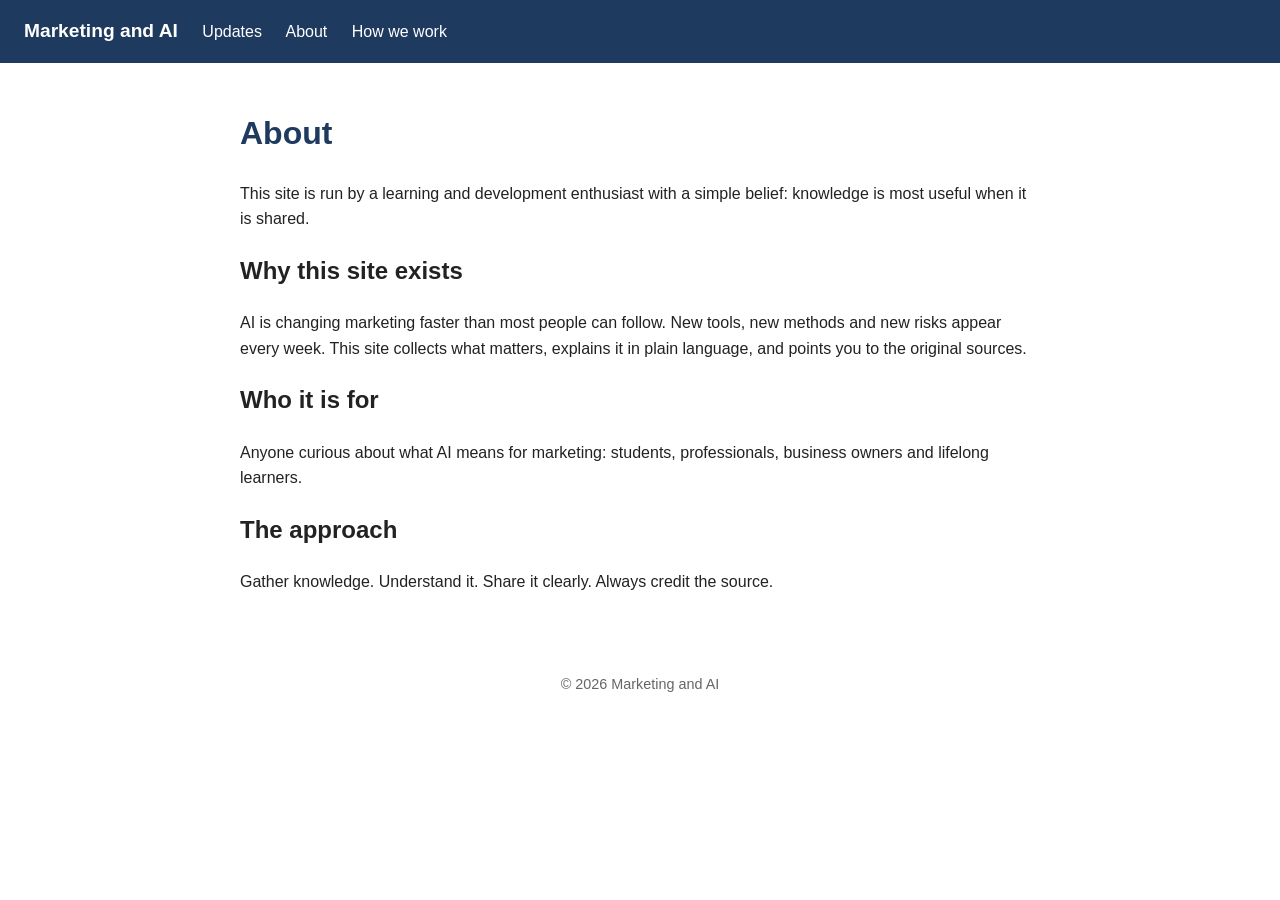
==== about.html @ 27385b11 "Create about.html" ====
<!DOCTYPE html>
<html lang="en">
<head>
  <meta charset="UTF-8">
  <meta name="viewport" content="width=device-width, initial-scale=1">
  <title>About | Marketing and AI</title>
  <meta name="description" content="Why this site exists and who it is for.">
  <link rel="stylesheet" href="style.css">
</head>
<body>
  <header>
    <a href="index.html" class="logo">Marketing and AI</a>
    <a href="updates.html">Updates</a>
    <a href="about.html">About</a>
    <a href="how-we-work.html">How we work</a>
  </header>

  <main>
    <h1>About</h1>

    <p>This site is run by a learning and development enthusiast with a simple belief: knowledge is most useful when it is shared.</p>

    <h2>Why this site exists</h2>
    <p>AI is changing marketing faster than most people can follow. New tools, new methods and new risks appear every week. This site collects what matters, explains it in plain language, and points you to the original sources.</p>

    <h2>Who it is for</h2>
    <p>Anyone curious about what AI means for marketing: students, professionals, business owners and lifelong learners.</p>

    <h2>The approach</h2>
    <p>Gather knowledge. Understand it. Share it clearly. Always credit the source.</p>
  </main>

  <footer>
    <p>© 2026 Marketing and AI</p>
  </footer>
</body>
</html>
---- style.css ----
/* Colours used across the whole site */
:root {
  --main: #1f3a5f;
  --accent: #e07a2e;
  --text: #222222;
  --light: #f5f6f8;
}

body {
  margin: 0;
  font-family: Arial, Helvetica, sans-serif;
  color: var(--text);
  line-height: 1.6;
}

/* Top menu */
header {
  background: var(--main);
  padding: 16px 24px;
}
header a {
  color: white;
  text-decoration: none;
  margin-right: 20px;
}
header .logo {
  font-weight: bold;
  font-size: 1.2em;
}

/* Page content */
main {
  max-width: 800px;
  margin: 0 auto;
  padding: 24px;
}
h1 {
  color: var(--main);
}

/* Boxes for updates */
.card {
  background: var(--light);
  border-left: 4px solid var(--accent);
  padding: 16px;
  margin-bottom: 16px;
}

footer {
  text-align: center;
  padding: 24px;
  color: #666666;
  font-size: 0.9em;
}
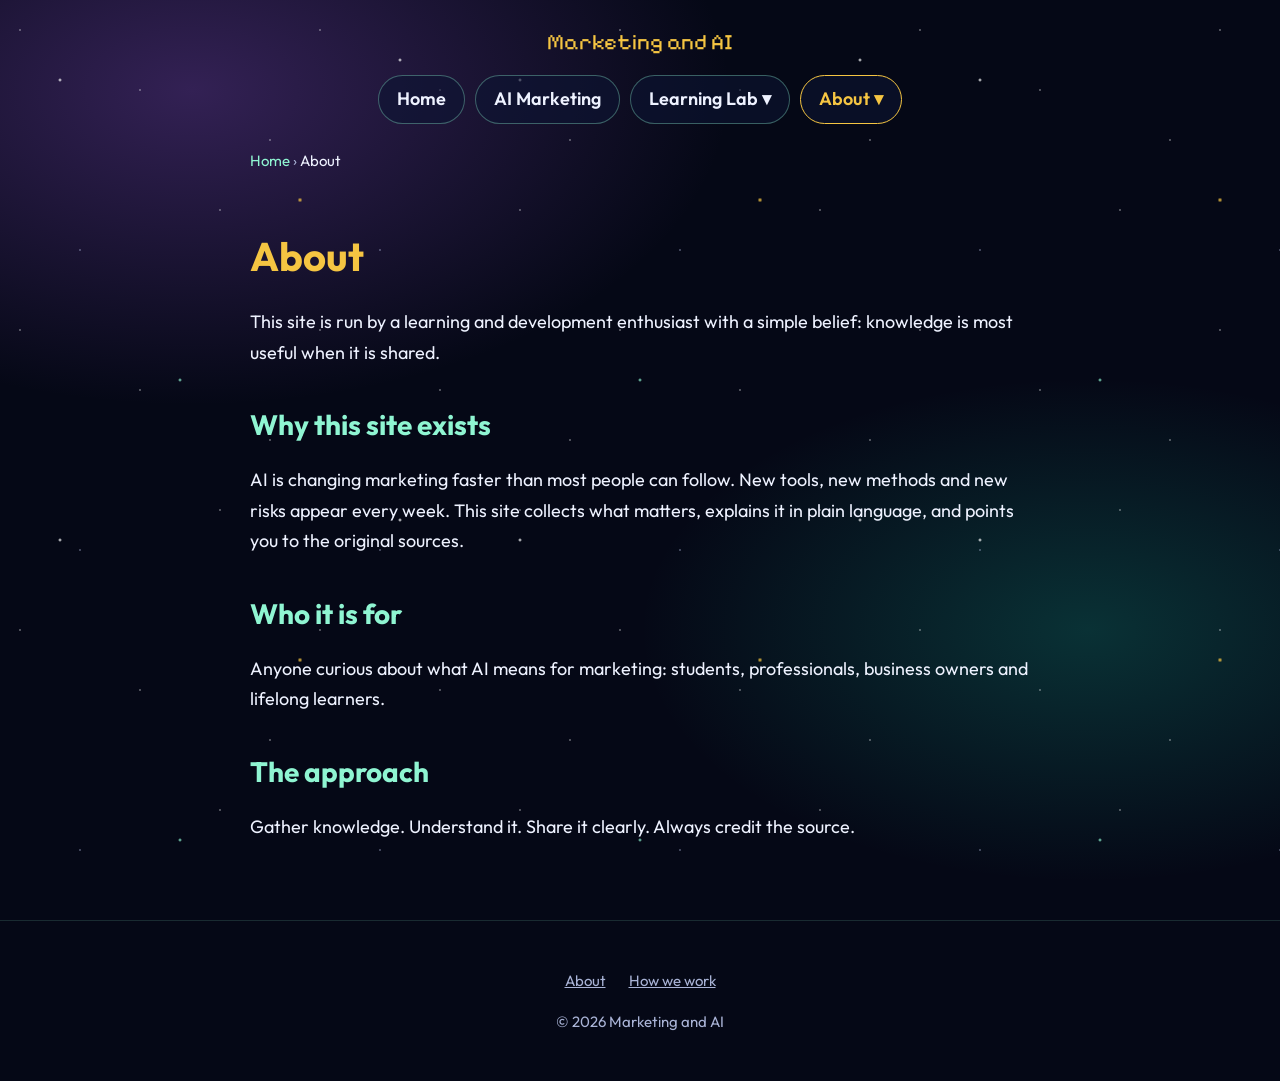
==== commit 14680309: "Add files via upload" ====
--- a/about.html
+++ b/about.html
@@ -1,20 +1,19 @@
 <!DOCTYPE html>
 <html lang="en">
+<!-- HEAD: information for the browser and Google, not shown on the page -->
 <head>
   <meta charset="UTF-8">
   <meta name="viewport" content="width=device-width, initial-scale=1">
   <title>About | Marketing and AI</title>
   <meta name="description" content="Why this site exists and who it is for.">
+  <!-- Connects this page to the design file -->
   <link rel="stylesheet" href="style.css">
 </head>
 <body>
-  <header>
-    <a href="index.html" class="logo">Marketing and AI</a>
-    <a href="updates.html">Updates</a>
-    <a href="about.html">About</a>
-    <a href="how-we-work.html">How we work</a>
-  </header>
+  <!-- MENU AND BREADCRUMB: filled in by menu.js -->
+  <div id="site-header"></div>
 
+  <!-- MAIN: the content of this page -->
   <main>
     <h1>About</h1>
 
@@ -30,8 +29,13 @@
     <p>Gather knowledge. Understand it. Share it clearly. Always credit the source.</p>
   </main>
 
-  <footer>
-    <p>© 2026 Marketing and AI</p>
-  </footer>
+  <!-- FOOTER: filled in by menu.js -->
+  <div id="site-footer"></div>
+
+  <!-- SHARED MENU: builds the menu, breadcrumb and footer above -->
+  <script src="menu.js"></script>
+
+  <!-- ANALYTICS: counts visits to this page in Cloudflare -->
+  <!-- Cloudflare Web Analytics --><script type='module' src='https://static.cloudflareinsights.com/beacon.min.js' data-cf-beacon='{"token": "c63829bfea0d47c79f9a91db8008874c"}'></script><!-- End Cloudflare Web Analytics -->
 </body>
 </html>
--- a/style.css
+++ b/style.css
@@ -1,54 +1,632 @@
-/* Colours used across the whole site */
+@import url('https://fonts.googleapis.com/css2?family=Outfit:wght@400;600;800&family=Pixelify+Sans:wght@700&display=swap');
+
+/* Brand colours */
 :root {
-  --main: #1f3a5f;
-  --accent: #e07a2e;
-  --text: #222222;
-  --light: #f5f6f8;
-}
-
+  --space: #050816;
+  --navy: #0d1433;
+  --purple: #6b3fa0;
+  --teal: #19c4a4;
+  --mint: #8ff5d2;
+  --gold: #f5c542;
+  --text: #eef2ff;
+  --muted: #a9b3d6;
+}
+
+* { box-sizing: border-box; }
+
+/* Deep space with two nebula clouds */
 body {
   margin: 0;
-  font-family: Arial, Helvetica, sans-serif;
+  min-height: 100vh;
+  font-family: 'Outfit', Arial, sans-serif;
+  font-size: 18px;
+  line-height: 1.7;
   color: var(--text);
-  line-height: 1.6;
-}
-
-/* Top menu */
+  background:
+    radial-gradient(ellipse 60% 50% at 15% 10%, rgba(107,63,160,0.45), transparent 70%),
+    radial-gradient(ellipse 50% 40% at 85% 70%, rgba(25,196,164,0.22), transparent 70%),
+    var(--space);
+  background-attachment: fixed;
+}
+
+/* Two layers of stars on every page: small drifting ones and bigger twinkling ones */
+body::before,
+body::after {
+  content: "";
+  position: fixed;
+  inset: 0;
+  z-index: -1;
+  pointer-events: none;
+}
+body::before {
+  background-image:
+    radial-gradient(1px 1px at 20px 30px, #ffffff, transparent),
+    radial-gradient(1px 1px at 140px 90px, #ffffff, transparent),
+    radial-gradient(1px 1px at 220px 210px, #ffffff, transparent),
+    radial-gradient(1px 1px at 80px 250px, #cfd8ff, transparent),
+    radial-gradient(1px 1px at 270px 140px, #ffffff, transparent);
+  background-size: 300px 300px;
+  animation: drift 120s linear infinite;
+}
+body::after {
+  background-image:
+    radial-gradient(2px 2px at 60px 80px, #ffffff, transparent),
+    radial-gradient(2.5px 2.5px at 300px 200px, var(--gold), transparent),
+    radial-gradient(2px 2px at 180px 380px, var(--mint), transparent),
+    radial-gradient(2px 2px at 400px 60px, #ffffff, transparent);
+  background-size: 460px 460px;
+  animation: drift 200s linear infinite, twinkle 3s ease-in-out infinite alternate;
+}
+@keyframes drift {
+  from { background-position: 0 0; }
+  to { background-position: -600px 300px; }
+}
+@keyframes twinkle {
+  from { opacity: 1; }
+  to { opacity: 0.3; }
+}
+
+/* Top: logo and centred menu */
 header {
-  background: var(--main);
-  padding: 16px 24px;
-}
-header a {
-  color: white;
+  text-align: center;
+  padding: 24px 16px 8px;
+  position: relative;
+  z-index: 2;
+}
+.logo {
+  font-family: 'Pixelify Sans', monospace;
+  font-size: 22px;
+  color: var(--gold);
   text-decoration: none;
-  margin-right: 20px;
-}
-header .logo {
-  font-weight: bold;
-  font-size: 1.2em;
-}
-
-/* Page content */
+}
+nav {
+  margin-top: 14px;
+  display: flex;
+  justify-content: center;
+  flex-wrap: wrap;
+  gap: 10px;
+}
+nav a {
+  color: var(--text);
+  text-decoration: none;
+  font-weight: 600;
+  padding: 8px 18px;
+  border: 1px solid rgba(143,245,210,0.35);
+  border-radius: 999px;
+  background: rgba(13,20,51,0.6);
+  transition: all 0.2s;
+}
+nav a:hover {
+  border-color: var(--gold);
+  color: var(--gold);
+}
+
+/* Hero section */
+.hero {
+  position: relative;
+  overflow: hidden;
+  min-height: 78vh;
+  display: flex;
+  flex-direction: column;
+  align-items: center;
+  justify-content: center;
+  text-align: center;
+  padding: 40px 20px;
+}
+.hero h1 {
+  font-size: clamp(44px, 9vw, 96px);
+  font-weight: 800;
+  line-height: 1.05;
+  margin: 0 0 24px;
+  position: relative;
+  z-index: 2;
+}
+.hero h1 span {
+  display: block;
+  opacity: 0;
+  animation: appear 0.8s ease-out forwards;
+}
+.hero h1 span:nth-child(2) { animation-delay: 0.8s; }
+.hero h1 span:nth-child(3) { animation-delay: 1.6s; }
+.hero h1 em {
+  font-style: normal;
+  color: var(--gold);
+}
+.hero p {
+  max-width: 560px;
+  color: var(--muted);
+  margin: 0 0 32px;
+  position: relative;
+  z-index: 2;
+}
+@keyframes appear {
+  from { opacity: 0; transform: translateY(20px); }
+  to { opacity: 1; transform: translateY(0); }
+}
+
+/* The gold button */
+.button {
+  display: inline-block;
+  position: relative;
+  z-index: 2;
+  background: var(--gold);
+  color: var(--space);
+  font-weight: 800;
+  text-decoration: none;
+  padding: 14px 30px;
+  border-radius: 999px;
+  box-shadow: 0 0 30px rgba(245,197,66,0.4);
+  transition: transform 0.2s;
+}
+.button:hover { transform: translateY(-3px); }
+
+/* Everything that floats. Near objects move more, far objects move less */
+.float {
+  position: absolute;
+  animation: float 6s ease-in-out infinite;
+}
+@keyframes float {
+  0%, 100% { transform: translateY(0) rotate(0deg); }
+  50% { transform: translateY(-24px) rotate(4deg); }
+}
+
+/* Far layer: small, dimmer, slightly blurred, slow. This creates the sense of distance */
+.far {
+  filter: blur(0.6px) saturate(0.7) brightness(0.8);
+  opacity: 0.85;
+  animation: float-far 16s ease-in-out infinite;
+}
+@keyframes float-far {
+  0%, 100% { transform: translateY(0); }
+  50% { transform: translateY(-6px); }
+}
+
+/* Planet base: round, lit from the top left */
+.planet {
+  position: absolute;
+  border-radius: 50%;
+}
+
+/* Moon (near, right): craters and shadow */
+.moon {
+  width: 130px;
+  height: 130px;
+  top: 8%;
+  right: 8%;
+  background:
+    radial-gradient(circle at 30% 35%, rgba(0,0,0,0.22) 10px, transparent 11px),
+    radial-gradient(circle at 62% 28%, rgba(0,0,0,0.18) 6px, transparent 7px),
+    radial-gradient(circle at 60% 62%, rgba(0,0,0,0.22) 16px, transparent 17px),
+    radial-gradient(circle at 35% 72%, rgba(0,0,0,0.18) 7px, transparent 8px),
+    radial-gradient(circle at 80% 45%, rgba(0,0,0,0.15) 4px, transparent 5px),
+    radial-gradient(circle at 35% 30%, #fffaf0, #d8d2c0 55%, #7d7868);
+  box-shadow: inset -18px -14px 30px rgba(0,0,0,0.6), 0 0 50px rgba(255,248,220,0.25);
+  animation-duration: 9s;
+}
+
+/* Jupiter (middle distance, left): striped bands */
+.jupiter {
+  width: 120px;
+  height: 120px;
+  top: 46%;
+  left: 5%;
+  background:
+    linear-gradient(170deg,
+      #e8c9a0 0%, #e8c9a0 18%,
+      #b9784a 18%, #b9784a 26%,
+      #f0dcbc 26%, #f0dcbc 40%,
+      #a8643c 40%, #a8643c 50%,
+      #e2c29a 50%, #e2c29a 64%,
+      #c4885a 64%, #c4885a 72%,
+      #efd8b6 72%, #efd8b6 100%);
+  box-shadow: inset -22px -16px 34px rgba(0,0,0,0.6), 0 0 40px rgba(232,201,160,0.25);
+  animation-duration: 8s;
+  animation-delay: -3s;
+}
+.jupiter::after {
+  content: "";
+  position: absolute;
+  width: 22px;
+  height: 12px;
+  border-radius: 50%;
+  background: #b4512e;
+  top: 58%;
+  left: 52%;
+}
+
+/* Mars (far): small red dot in the distance */
+.mars {
+  width: 46px;
+  height: 46px;
+  top: 32%;
+  right: 24%;
+  background:
+    radial-gradient(ellipse 10px 4px at 50% 8%, rgba(255,255,255,0.8), transparent),
+    radial-gradient(ellipse 14px 6px at 38% 50%, rgba(90,25,10,0.5), transparent),
+    radial-gradient(circle at 35% 30%, #ffb27a, #d9532b 50%, #6e1f0c 85%);
+  box-shadow: inset -8px -6px 12px rgba(0,0,0,0.55), 0 0 20px rgba(217,83,43,0.4);
+}
+
+/* Saturn (far): small, with a ring */
+.saturn {
+  width: 80px;
+  height: 80px;
+  top: 12%;
+  left: 31%;
+}
+.saturn .ball {
+  position: absolute;
+  inset: 22px;
+  border-radius: 50%;
+  background: radial-gradient(circle at 35% 30%, #fff0c2, #d8b46a 50%, #6b5224 85%);
+  box-shadow: inset -6px -5px 10px rgba(0,0,0,0.55);
+}
+.saturn .ring {
+  position: absolute;
+  left: 0;
+  right: 0;
+  top: 32px;
+  height: 16px;
+  border-radius: 50%;
+  border: 3px solid rgba(240,220,170,0.8);
+  transform: rotate(-15deg);
+}
+.saturn .ring.front {
+  clip-path: inset(50% 0 0 0);
+}
+
+/* Neptune (farthest): tiny blue dot */
+.neptune {
+  width: 28px;
+  height: 28px;
+  bottom: 20%;
+  left: 22%;
+  background: radial-gradient(circle at 35% 30%, #b8e6ff, #3a7bd5 55%, #13275c 90%);
+  box-shadow: inset -5px -4px 8px rgba(0,0,0,0.5), 0 0 14px rgba(58,123,213,0.5);
+}
+
+/* Hand-drawn doodle rock (near) */
+.doodle {
+  position: absolute;
+  width: 150px;
+  bottom: 8%;
+  right: 20%;
+  animation: tumble 12s ease-in-out infinite;
+}
+.doodle path {
+  fill: none;
+  stroke: #eef2ff;
+  stroke-width: 3;
+  stroke-linecap: round;
+  stroke-linejoin: round;
+}
+.doodle .shade {
+  stroke: var(--mint);
+  stroke-width: 2;
+  opacity: 0.7;
+}
+@keyframes tumble {
+  0%, 100% { transform: translateY(0) rotate(-6deg); }
+  50% { transform: translateY(-18px) rotate(8deg); }
+}
+
+/* Rocket (nearest) */
+.rocket {
+  width: 70px;
+  top: 12%;
+  left: 14%;
+  animation-duration: 5s;
+}
+.rocket .flame {
+  transform-box: fill-box;
+  transform-origin: top center;
+  animation: flicker 0.15s ease-in-out infinite alternate;
+}
+@keyframes flicker {
+  from { transform: scaleY(1); }
+  to { transform: scaleY(1.35); }
+}
+
+/* Small asteroids */
+.asteroid {
+  background: radial-gradient(circle at 35% 30%, #7a7f99, #3a3f58 60%, #1c1f30);
+  box-shadow: inset -6px -6px 12px rgba(0,0,0,0.6);
+  border-radius: 45% 55% 40% 60% / 55% 45% 60% 40%;
+}
+.a2 { width: 30px; height: 24px; top: 72%; left: 30%; animation-delay: -4s; }
+
+/* Shooting star */
+.shooting-star {
+  position: absolute;
+  top: 12%;
+  left: 70%;
+  width: 160px;
+  height: 2px;
+  background: linear-gradient(90deg, #ffffff, transparent);
+  transform: rotate(-35deg);
+  opacity: 0;
+  animation: shoot 7s ease-in infinite;
+  animation-delay: 2s;
+}
+@keyframes shoot {
+  0% { opacity: 0; translate: 0 0; }
+  2% { opacity: 1; }
+  12% { opacity: 0; translate: -500px 350px; }
+  100% { opacity: 0; translate: -500px 350px; }
+}
+
+/* Normal page content */
 main {
-  max-width: 800px;
+  max-width: 820px;
   margin: 0 auto;
-  padding: 24px;
-}
-h1 {
-  color: var(--main);
-}
-
-/* Boxes for updates */
+  padding: 32px 20px 60px;
+  position: relative;
+  z-index: 2;
+}
+main h1 {
+  font-size: 40px;
+  color: var(--gold);
+  line-height: 1.2;
+}
+h2 {
+  font-size: 28px;
+  color: var(--mint);
+  line-height: 1.2;
+  margin-top: 40px;
+}
+h3 {
+  font-size: 21px;
+  line-height: 1.3;
+}
+a { color: var(--gold); }
 .card {
-  background: var(--light);
-  border-left: 4px solid var(--accent);
-  padding: 16px;
-  margin-bottom: 16px;
-}
-
+  background: rgba(13,20,51,0.7);
+  border: 1px solid rgba(143,245,210,0.25);
+  border-radius: 18px;
+  padding: 20px 24px;
+  margin-bottom: 20px;
+}
 footer {
   text-align: center;
-  padding: 24px;
-  color: #666666;
-  font-size: 0.9em;
-}
+  padding: 32px 20px;
+  color: var(--muted);
+  font-size: 15px;
+  border-top: 1px solid rgba(143,245,210,0.15);
+}
+footer a {
+  color: var(--muted);
+  margin: 0 10px;
+}
+
+/* Phones: smaller and fewer objects, kept inside the screen */
+@media (max-width: 600px) {
+  .hero { min-height: auto; padding: 110px 20px 80px; }
+  .moon { width: 80px; height: 80px; top: 30px; right: -15px; }
+  .rocket { width: 42px; top: 40px; left: 8%; }
+  .jupiter { width: 60px; height: 60px; top: auto; bottom: 30px; left: -10px; }
+  .jupiter::after { width: 12px; height: 7px; }
+  .mars { width: 24px; height: 24px; top: 50px; right: 34%; }
+  .saturn, .neptune, .doodle, .a2 { display: none; }
+}
+
+/* Respect visitors who switch off animations */
+@media (prefers-reduced-motion: reduce) {
+  *, *::before, *::after { animation: none !important; }
+  .hero h1 span { opacity: 1; }
+}
+
+/* ===== MODEL EXPLORER: interactive model cards ===== */
+
+/* Intro text above the model */
+.model-intro {
+  color: var(--muted);
+  max-width: 640px;
+}
+.tag {
+  display: inline-block;
+  font-size: 14px;
+  font-weight: 600;
+  color: var(--space);
+  background: var(--mint);
+  padding: 2px 12px;
+  border-radius: 999px;
+}
+
+/* The pyramid: rows of clickable blocks, each row narrower than the one below */
+.pyramid {
+  display: flex;
+  flex-direction: column;
+  align-items: center;
+  gap: 8px;
+  margin: 32px 0 12px;
+}
+.pyramid-row {
+  display: flex;
+  gap: 8px;
+  justify-content: center;
+}
+.row-1 { width: 34%; }
+.row-2 { width: 56%; }
+.row-3 { width: 78%; }
+.row-4 { width: 100%; }
+
+.block {
+  flex: 1;
+  font-family: 'Outfit', Arial, sans-serif;
+  font-size: 16px;
+  font-weight: 600;
+  color: var(--text);
+  background: rgba(13,20,51,0.8);
+  border: 2px solid rgba(143,245,210,0.4);
+  border-radius: 12px;
+  padding: 14px 8px;
+  cursor: pointer;
+  transition: all 0.2s;
+}
+.block:hover {
+  border-color: var(--gold);
+  transform: translateY(-2px);
+}
+/* The block that is currently open */
+.block.active {
+  background: var(--gold);
+  color: var(--space);
+  border-color: var(--gold);
+  box-shadow: 0 0 24px rgba(245,197,66,0.45);
+}
+
+/* Labels under the pyramid: rational left, emotional right */
+.routes {
+  display: flex;
+  justify-content: space-between;
+  font-size: 14px;
+  color: var(--muted);
+  margin-bottom: 28px;
+}
+
+/* Side labels for each level (shown on bigger screens) */
+.levels {
+  list-style: none;
+  padding: 0;
+  margin: 0 0 24px;
+  color: var(--muted);
+  font-size: 15px;
+}
+.levels li { margin-bottom: 4px; }
+.levels strong { color: var(--mint); }
+
+/* The info panel that opens when a block is clicked */
+.panel h3 {
+  color: var(--gold);
+  margin-top: 0;
+}
+.panel h4 {
+  color: var(--mint);
+  margin: 18px 0 4px;
+  font-size: 17px;
+}
+.panel p { margin: 0; }
+
+@media (max-width: 600px) {
+  .row-1 { width: 50%; }
+  .row-2 { width: 74%; }
+  .row-3 { width: 92%; }
+  .block { font-size: 14px; padding: 12px 4px; }
+}
+
+/* ===== UPDATES: weekly news cards ===== */
+.update-meta {
+  font-size: 14px;
+  color: var(--muted);
+  margin: 0 0 4px;
+}
+.card h3 { margin-top: 4px; }
+.why {
+  border-left: 3px solid var(--gold);
+  padding-left: 12px;
+  margin: 12px 0;
+}
+.why strong { color: var(--gold); }
+.source {
+  font-size: 14px;
+  color: var(--muted);
+  margin-bottom: 0;
+}
+
+/* ===== SHARED MENU: dropdowns, current page, breadcrumb ===== */
+
+/* Keep the menu above the floating planets */
+header {
+  z-index: 10;
+}
+
+/* Menu buttons that open a dropdown look the same as normal menu links */
+.dropdown-toggle {
+  font-family: 'Outfit', Arial, sans-serif;
+  font-size: 18px;
+  font-weight: 600;
+  line-height: 1.7;
+  color: var(--text);
+  padding: 8px 18px;
+  border: 1px solid rgba(143,245,210,0.35);
+  border-radius: 999px;
+  background: rgba(13,20,51,0.6);
+  cursor: pointer;
+  transition: all 0.2s;
+}
+.dropdown-toggle:hover {
+  border-color: var(--gold);
+  color: var(--gold);
+}
+
+/* The page you are on: gold text and border */
+nav a.current,
+.dropdown-toggle.current {
+  color: var(--gold);
+  border-color: var(--gold);
+}
+
+/* A dropdown sits under its button and is hidden until opened */
+.menu-item {
+  position: relative;
+}
+.dropdown {
+  display: none;
+  position: absolute;
+  top: calc(100% + 8px);
+  left: 50%;
+  transform: translateX(-50%);
+  min-width: 230px;
+  background: var(--navy);
+  border: 1px solid rgba(143,245,210,0.35);
+  border-radius: 16px;
+  padding: 8px;
+  box-shadow: 0 12px 30px rgba(0,0,0,0.5);
+  text-align: left;
+}
+.menu-item.open .dropdown {
+  display: block;
+}
+
+/* Links inside a dropdown: full width, no pill border */
+.dropdown a,
+.dropdown .soon {
+  display: block;
+  border: none;
+  background: none;
+  border-radius: 10px;
+  padding: 10px 14px;
+  white-space: nowrap;
+}
+.dropdown a:hover {
+  background: rgba(143,245,210,0.1);
+}
+.dropdown .soon {
+  color: var(--muted);
+  opacity: 0.6;
+  cursor: default;
+}
+
+/* Breadcrumb: the small "Home › Section › Page" trail */
+.breadcrumb {
+  max-width: 820px;
+  margin: 16px auto 0;
+  padding: 0 20px;
+  font-size: 15px;
+  color: var(--muted);
+}
+.breadcrumb a {
+  color: var(--mint);
+  text-decoration: none;
+}
+.breadcrumb a:hover {
+  text-decoration: underline;
+}
+.breadcrumb .here {
+  color: var(--text);
+}
+
+/* Phones: slightly smaller menu buttons */
+@media (max-width: 600px) {
+  nav a, .dropdown-toggle { font-size: 16px; padding: 7px 14px; }
+}
